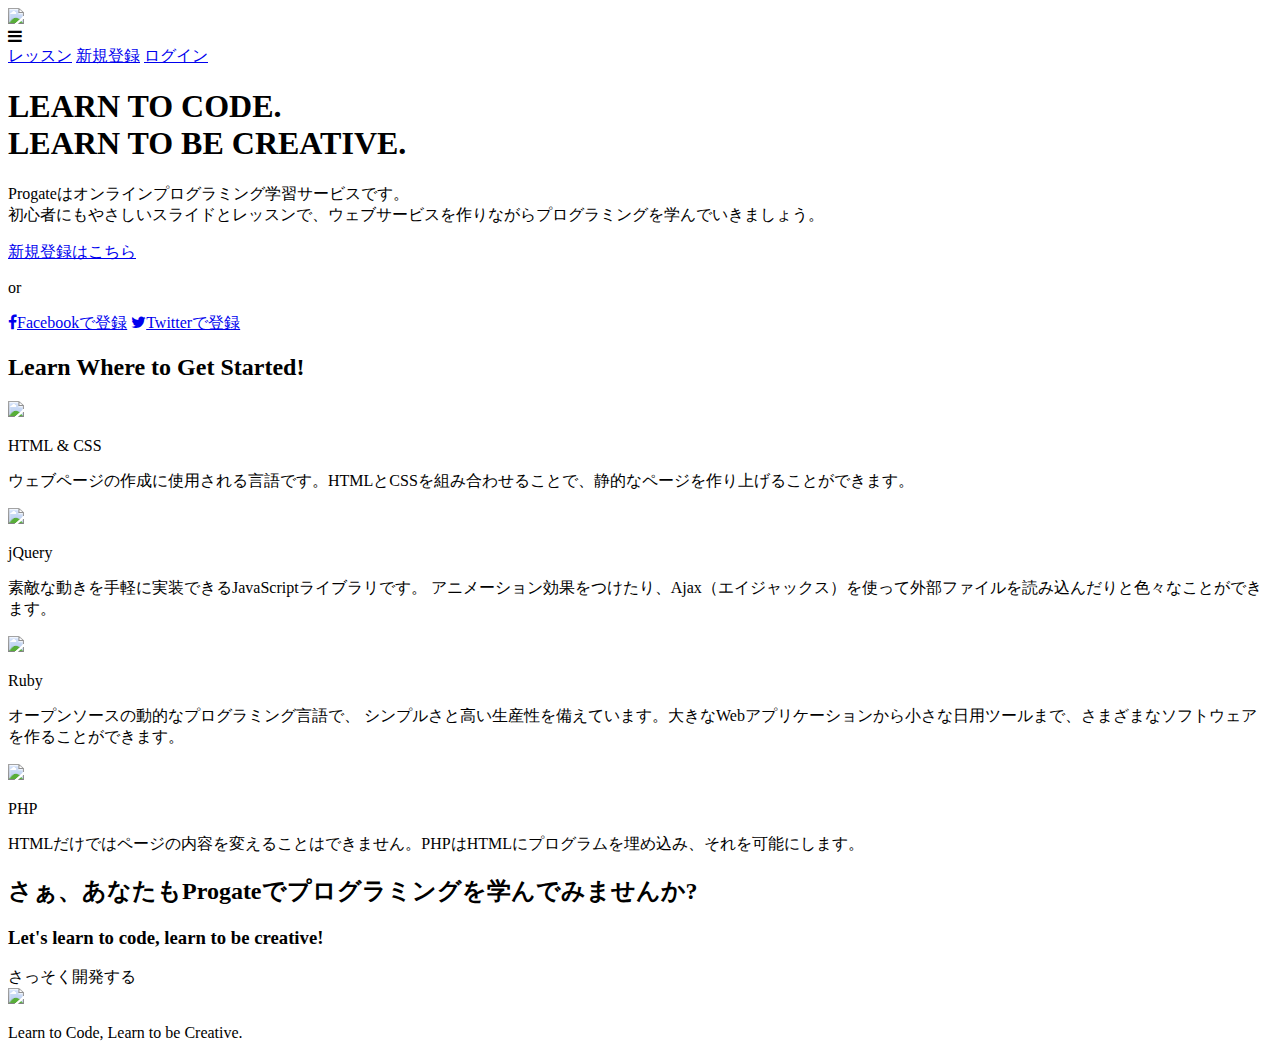
==== index.html @ 25fdf41f "Create index.html" ====
<!DOCTYPE html>
<html>
<head>
  <meta charset="utf-8">
  <meta name="viewport" content="width=device-width, initial-scale=1.0">
  <title>Progate</title>
  <link href="https://maxcdn.bootstrapcdn.com/font-awesome/4.7.0/css/font-awesome.min.css" rel="stylesheet" integrity="sha384-wvfXpqpZZVQGK6TAh5PVlGOfQNHSoD2xbE+QkPxCAFlNEevoEH3Sl0sibVcOQVnN" crossorigin="anonymous">
  <link rel="stylesheet" type="text/css" href="stylesheet.css">
</head>
<body>
  <header>
    <div class="container">
      <div class="header-left">
        <img class="logo" src="https://prog-8.com/images/html/advanced/main_logo.png">
      </div>
      <span class="fa fa-bars menu-icon"></span>
      <div class="header-right">
        <a href="#">レッスン</a>
        <a href="#">新規登録</a>
        <a href="#" class="login">ログイン</a>
      </div>
    </div>
  </header>
  <div class="top-wrapper">
    <div class="container">
      <h1>LEARN TO CODE.<br>LEARN TO BE CREATIVE.</h1>
      <p>Progateはオンラインプログラミング学習サービスです。<br>初心者にもやさしいスライドとレッスンで、ウェブサービスを作りながらプログラミングを学んでいきましょう。</p>
      <div class="btn-wrapper">
        <a href="#" class="btn signup">新規登録はこちら</a>
        <p>or</p>
        <a href="#" class="btn facebook"><span class="fa fa-facebook"></span>Facebookで登録</a>
        <a href="#" class="btn twitter"><span class="fa fa-twitter"></span>Twitterで登録</a>
      </div>
    </div>
  </div>
  <div class="lesson-wrapper">
    <div class="container">
      <div class="heading">
        <h2>Learn Where to Get Started!</h2>
      </div>
      <div class="lessons">
        <div class="lesson">
          <div class="lesson-icon">
            <img src="https://prog-8.com/images/html/advanced/html.png">
            <p>HTML & CSS</p>
          </div>
          <p class="text-contents">ウェブページの作成に使用される言語です。HTMLとCSSを組み合わせることで、静的なページを作り上げることができます。</p>
        </div>
        <div class="lesson">
          <div class="lesson-icon">
            <img src="https://prog-8.com/images/html/advanced/jQuery.png">
            <p>jQuery</p>
          </div>
          <p class="text-contents">素敵な動きを手軽に実装できるJavaScriptライブラリです。 アニメーション効果をつけたり、Ajax（エイジャックス）を使って外部ファイルを読み込んだりと色々なことができます。</p>
        </div>
        <div class="lesson">
          <div class="lesson-icon">
            <img src="https://prog-8.com/images/html/advanced/ruby.png">
            <p>Ruby</p>
          </div>
          <p class="text-contents">オープンソースの動的なプログラミング言語で、 シンプルさと高い生産性を備えています。大きなWebアプリケーションから小さな日用ツールまで、さまざまなソフトウェアを作ることができます。</p>
        </div>
        <div class="lesson">
          <div class="lesson-icon">
            <img src="https://prog-8.com/images/html/advanced/php.png">
            <p>PHP</p>
          </div>
          <p class="text-contents">HTMLだけではページの内容を変えることはできません。PHPはHTMLにプログラムを埋め込み、それを可能にします。</p>
        </div>
      </div>
      <div class="clear"></div>
    </div>
  </div>
  <div class="message-wrapper">
    <div class="container">
      <div class="heading">
        <h2>さぁ、あなたもProgateでプログラミングを学んでみませんか?</h2>
        <h3>Let's learn to code, learn to be creative!</h3>
      </div>
      <span class="btn message">さっそく開発する</span>
    </div>
  </div>
  <footer>
    <div class="container">
      <img src="https://prog-8.com/images/html/advanced/footer_logo.png">
      <p>Learn to Code, Learn to be Creative.</p>
    </div>
  </footer>
</body>
</html>
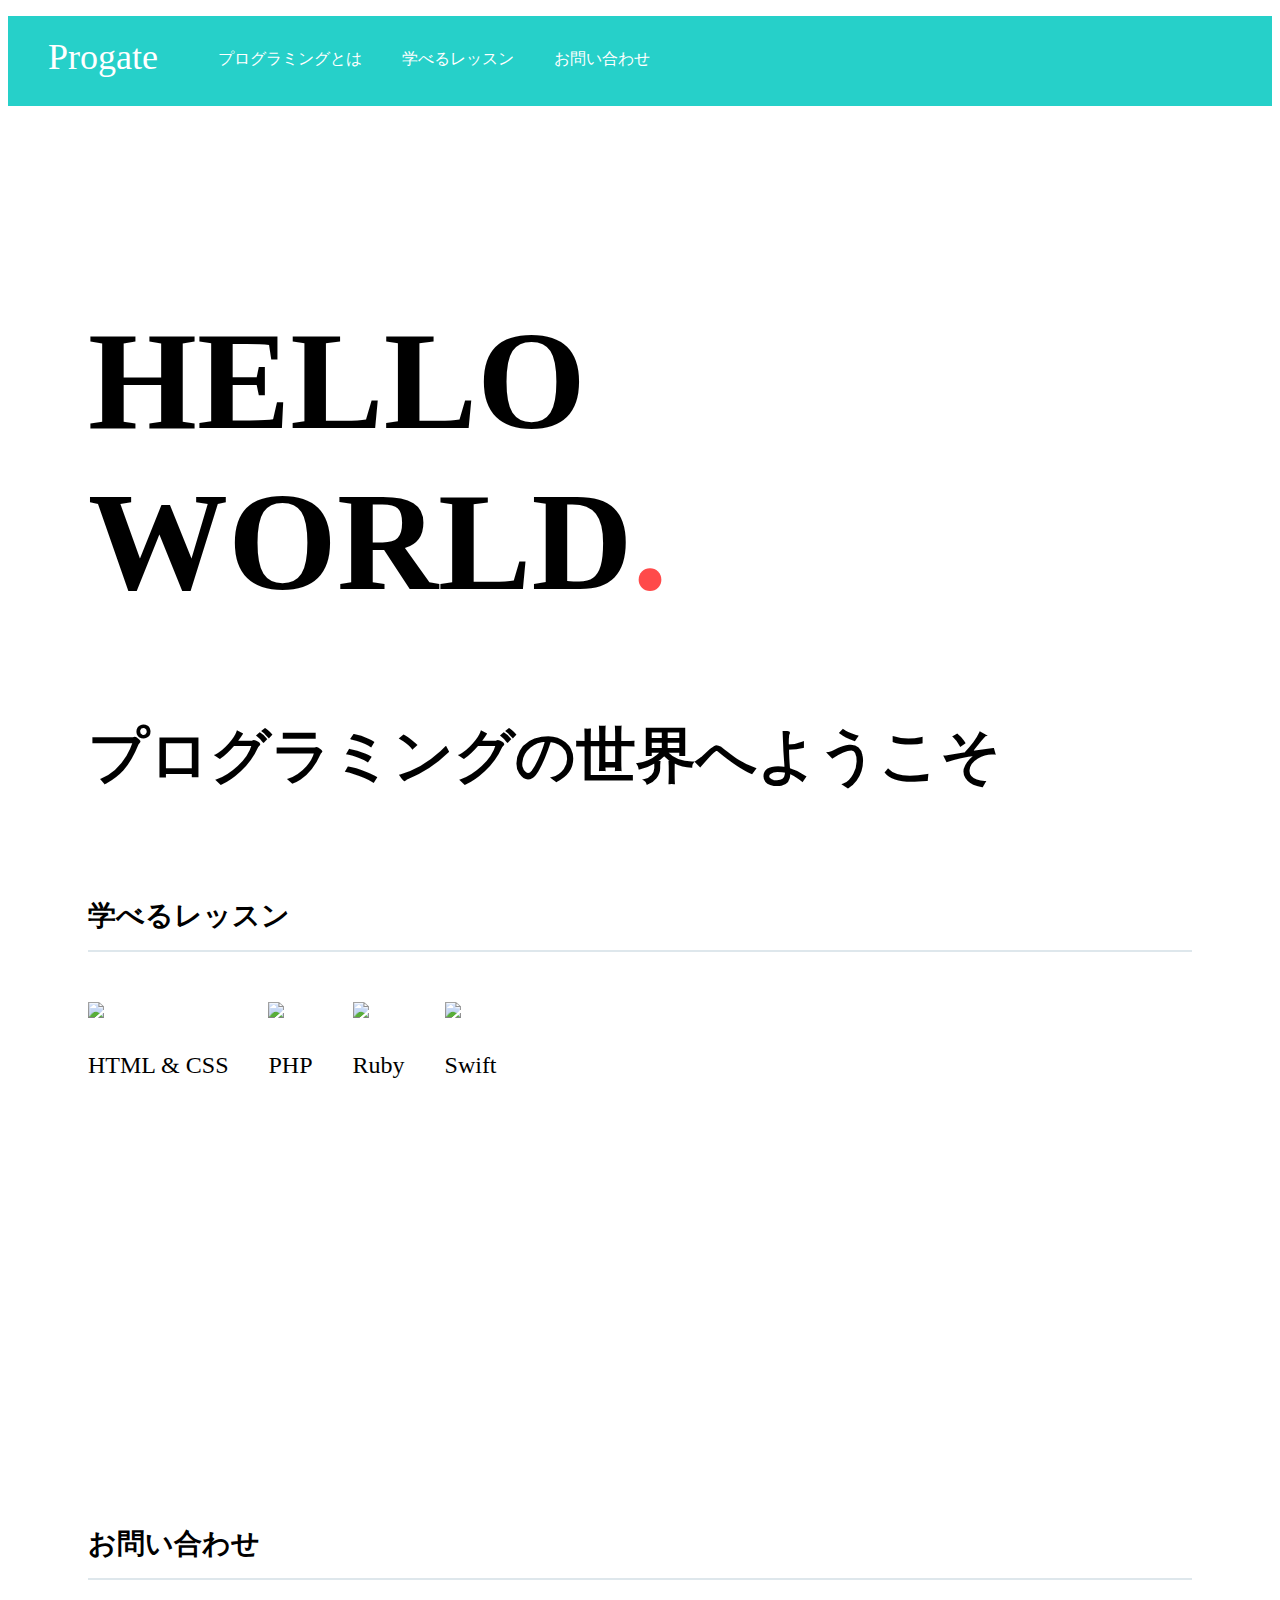
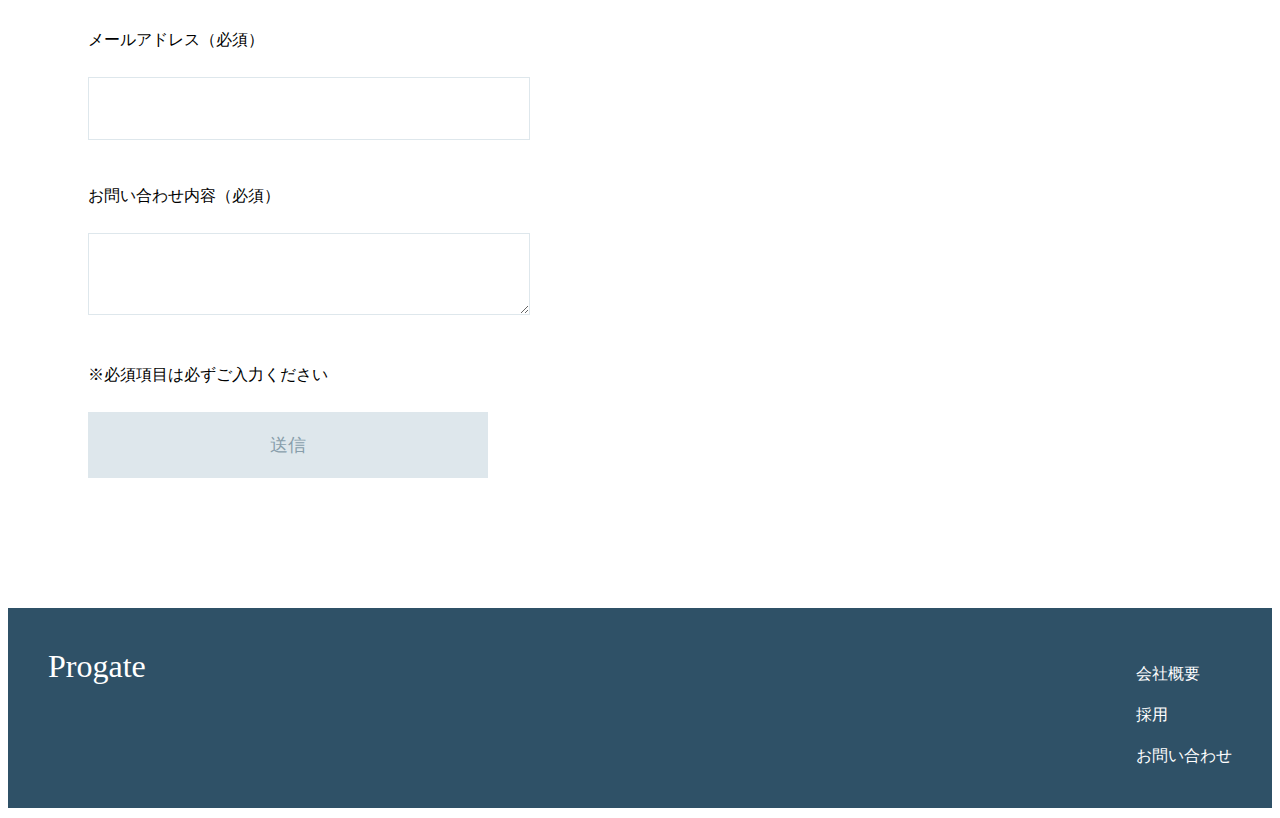
==== commit 65d05045: "Add files via upload" ====
--- a/index.html
+++ b/index.html
@@ -1,90 +1,71 @@
-<!DOCTYPE html>
-<html>
-<head>
-  <meta charset="utf-8">
-  <meta name="viewport" content="width=device-width, initial-scale=1.0">
-  <title>Progate</title>
-  <link href="https://maxcdn.bootstrapcdn.com/font-awesome/4.7.0/css/font-awesome.min.css" rel="stylesheet" integrity="sha384-wvfXpqpZZVQGK6TAh5PVlGOfQNHSoD2xbE+QkPxCAFlNEevoEH3Sl0sibVcOQVnN" crossorigin="anonymous">
-  <link rel="stylesheet" type="text/css" href="stylesheet.css">
-</head>
-<body>
-  <header>
-    <div class="container">
-      <div class="header-left">
-        <img class="logo" src="https://prog-8.com/images/html/advanced/main_logo.png">
-      </div>
-      <span class="fa fa-bars menu-icon"></span>
-      <div class="header-right">
-        <a href="#">レッスン</a>
-        <a href="#">新規登録</a>
-        <a href="#" class="login">ログイン</a>
-      </div>
-    </div>
-  </header>
-  <div class="top-wrapper">
-    <div class="container">
-      <h1>LEARN TO CODE.<br>LEARN TO BE CREATIVE.</h1>
-      <p>Progateはオンラインプログラミング学習サービスです。<br>初心者にもやさしいスライドとレッスンで、ウェブサービスを作りながらプログラミングを学んでいきましょう。</p>
-      <div class="btn-wrapper">
-        <a href="#" class="btn signup">新規登録はこちら</a>
-        <p>or</p>
-        <a href="#" class="btn facebook"><span class="fa fa-facebook"></span>Facebookで登録</a>
-        <a href="#" class="btn twitter"><span class="fa fa-twitter"></span>Twitterで登録</a>
-      </div>
-    </div>
-  </div>
-  <div class="lesson-wrapper">
-    <div class="container">
-      <div class="heading">
-        <h2>Learn Where to Get Started!</h2>
-      </div>
-      <div class="lessons">
-        <div class="lesson">
-          <div class="lesson-icon">
-            <img src="https://prog-8.com/images/html/advanced/html.png">
-            <p>HTML & CSS</p>
-          </div>
-          <p class="text-contents">ウェブページの作成に使用される言語です。HTMLとCSSを組み合わせることで、静的なページを作り上げることができます。</p>
-        </div>
-        <div class="lesson">
-          <div class="lesson-icon">
-            <img src="https://prog-8.com/images/html/advanced/jQuery.png">
-            <p>jQuery</p>
-          </div>
-          <p class="text-contents">素敵な動きを手軽に実装できるJavaScriptライブラリです。 アニメーション効果をつけたり、Ajax（エイジャックス）を使って外部ファイルを読み込んだりと色々なことができます。</p>
-        </div>
-        <div class="lesson">
-          <div class="lesson-icon">
-            <img src="https://prog-8.com/images/html/advanced/ruby.png">
-            <p>Ruby</p>
-          </div>
-          <p class="text-contents">オープンソースの動的なプログラミング言語で、 シンプルさと高い生産性を備えています。大きなWebアプリケーションから小さな日用ツールまで、さまざまなソフトウェアを作ることができます。</p>
-        </div>
-        <div class="lesson">
-          <div class="lesson-icon">
-            <img src="https://prog-8.com/images/html/advanced/php.png">
-            <p>PHP</p>
-          </div>
-          <p class="text-contents">HTMLだけではページの内容を変えることはできません。PHPはHTMLにプログラムを埋め込み、それを可能にします。</p>
-        </div>
-      </div>
-      <div class="clear"></div>
-    </div>
-  </div>
-  <div class="message-wrapper">
-    <div class="container">
-      <div class="heading">
-        <h2>さぁ、あなたもProgateでプログラミングを学んでみませんか?</h2>
-        <h3>Let's learn to code, learn to be creative!</h3>
-      </div>
-      <span class="btn message">さっそく開発する</span>
-    </div>
-  </div>
-  <footer>
-    <div class="container">
-      <img src="https://prog-8.com/images/html/advanced/footer_logo.png">
-      <p>Learn to Code, Learn to be Creative.</p>
-    </div>
-  </footer>
-</body>
-</html>
+<!DOCTYPE html>
+<html>
+  <head>
+    <meta charset="utf-8">
+    <title>Progate</title>
+    <link rel="stylesheet" href="stylesheet.css">
+  </head>
+  <body>
+    <div class="header">
+      <div class="header-logo">Progate</div>
+      <div class="header-list">
+        <ul>
+          <li>プログラミングとは</li>
+          <li>学べるレッスン</li>
+          <li>お問い合わせ</li>
+        </ul>
+      </div>
+    </div>
+
+    <div class="main">
+      <div class="copy-container">
+        <h1>HELLO WORLD<span>.</span></h1>
+        <h2>プログラミングの世界へようこそ</h2>
+      </div>
+      
+      <div class="contents">
+        <h3 class="section-title">学べるレッスン</h3>
+        <div class="contents-item">
+          <img src="https://s3-ap-northeast-1.amazonaws.com/progate/shared/images/lesson/html/study/html.svg">
+          <p>HTML & CSS</p>
+        </div>
+        <div class="contents-item">
+          <img src="https://s3-ap-northeast-1.amazonaws.com/progate/shared/images/lesson/html/study/php.svg">
+          <p>PHP</p>
+        </div>
+        <div class="contents-item">
+          <img src="https://s3-ap-northeast-1.amazonaws.com/progate/shared/images/lesson/html/study/ruby.svg">
+          <p>Ruby</p>
+        </div>
+        <div class="contents-item">
+          <img src="https://s3-ap-northeast-1.amazonaws.com/progate/shared/images/lesson/html/study/swift.svg">
+          <p>Swift</p>
+        </div>
+      </div>
+      
+      <div class="contact-form">
+        <h3 class="section-title">お問い合わせ</h3>
+        <p>メールアドレス（必須）</p>
+        <input>
+        
+        <p>お問い合わせ内容（必須）</p>
+        <textarea></textarea>
+        
+        <p>※必須項目は必ずご入力ください</p>
+        <input class="contact-submit" type="submit" value="送信">
+        
+      </div>
+    </div>
+
+    <div class="footer">
+      <div class="footer-logo">Progate</div>
+      <div class="footer-list">
+        <ul>
+          <li>会社概要</li>
+          <li>採用</li>
+          <li>お問い合わせ</li>
+        </ul>
+      </div>
+    </div>
+  </body>
+</html>--- a/stylesheet.css
+++ b/stylesheet.css
@@ -0,0 +1,101 @@
+body {
+    font-family: "Avenir Next";
+  }
+  
+  li {
+    list-style: none;
+  }
+  
+  .header {
+    background-color: #26d0c9;
+    color: #fff;
+    height: 90px;
+  }
+  
+  .header-logo {
+    float: left;
+    font-size: 36px;
+    padding: 20px 40px;
+  }
+  
+  .header-list li {
+    float: left;
+    padding: 33px 20px;
+  }
+  
+  .main {
+    padding: 100px 80px;
+  }
+  
+  .copy-container h1 {
+    font-size: 140px;
+  }
+  
+  .copy-container h2 {
+    font-size: 60px;
+  }
+  
+  .copy-container span {
+    color: #ff4a4a;
+  }
+  
+  .contents {
+    height: 500px;
+    margin-top: 100px;
+  }
+  
+  .section-title {
+    border-bottom: 2px solid #dee7ec;
+    font-size: 28px;
+    padding-bottom: 15px;
+    margin-bottom: 50px;
+  }
+  
+  .contents-item {
+    float: left;
+    margin-right: 40px;
+  }
+  
+  .contents-item p {
+    font-size: 24px;
+    margin-top: 30px;
+  }
+  
+  .contact-form {
+    padding-top: 100px;
+  }
+  
+  input,textarea {
+    width:400px;
+    margin-top:10px;
+    margin-bottom:30px;
+    padding:20px;
+    font-size:18px;
+    border:1px solid #dee7ec;
+  }
+  
+  .contact-submit {
+    background-color:#dee7ec;
+    color:#889eab;
+  }
+  
+  .footer {
+    background-color: #2f5167;
+    color: #fff;
+    height: 120px;
+    padding: 40px;
+  }
+  
+  .footer-logo {
+    float: left;
+    font-size: 32px;
+  }
+  
+  .footer-list {
+    float: right;
+  }
+  
+  .footer-list li {
+    padding-bottom: 20px;
+  }
+  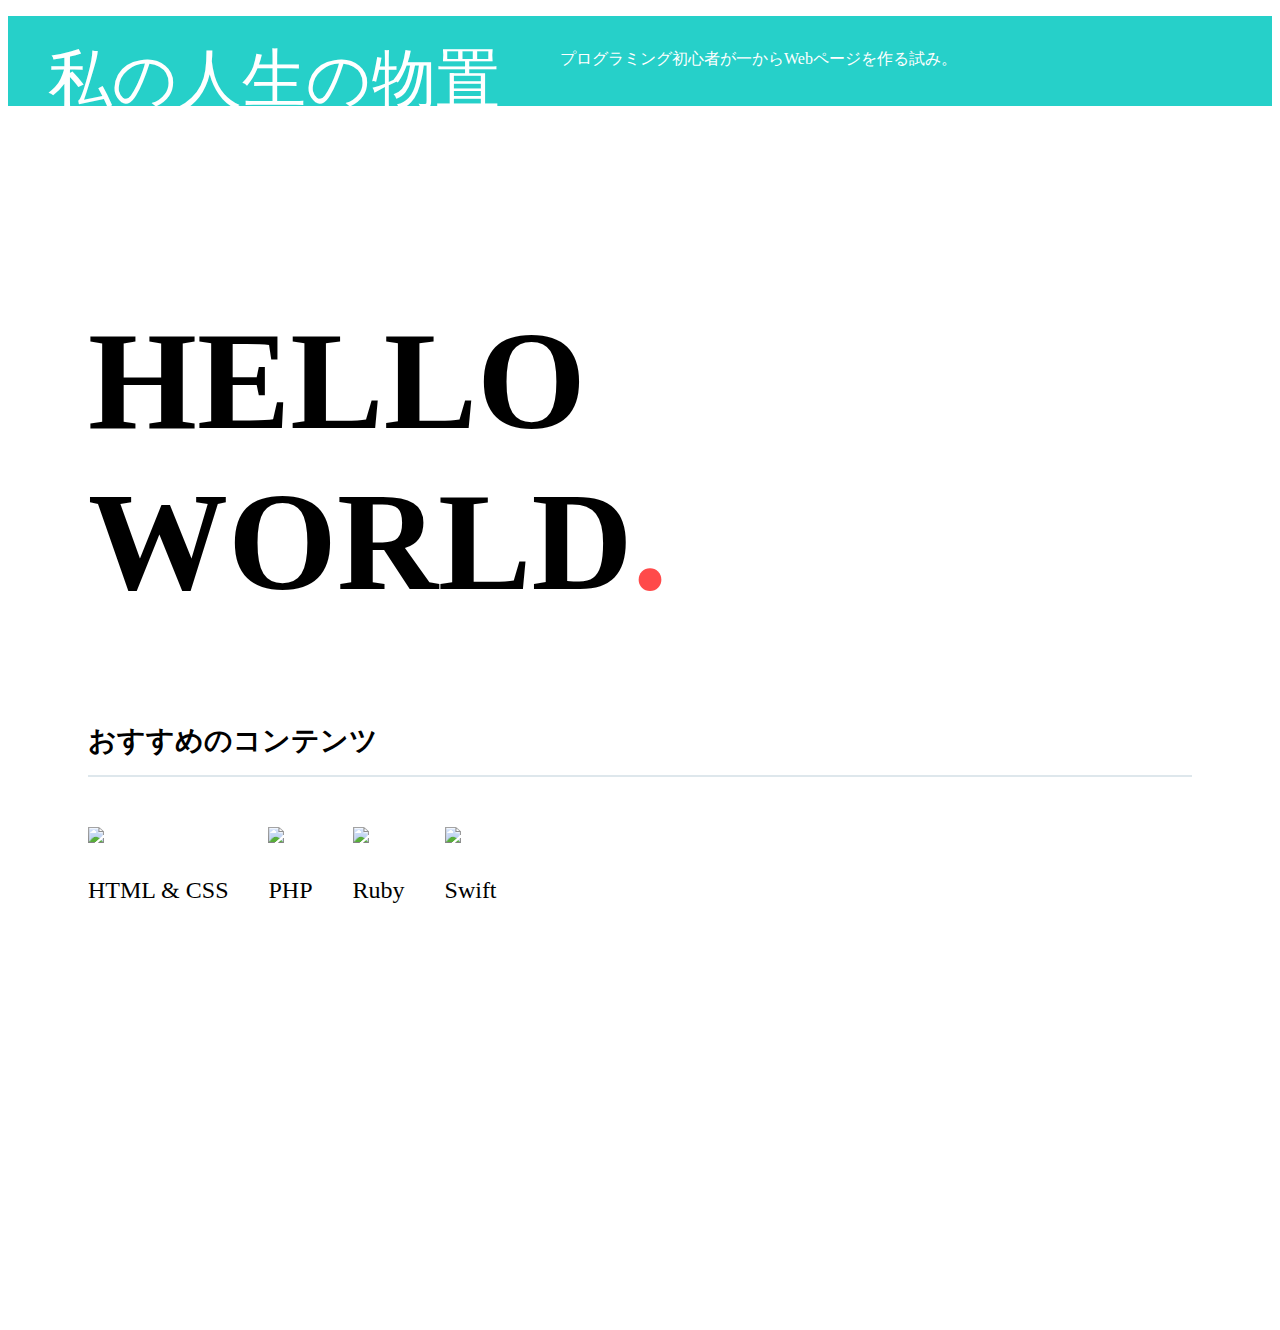
==== commit c4e1f548: "Add files via upload" ====
--- a/index.html
+++ b/index.html
@@ -2,17 +2,16 @@
 <html>
   <head>
     <meta charset="utf-8">
-    <title>Progate</title>
+    <title>私の人生の物置</title>
     <link rel="stylesheet" href="stylesheet.css">
   </head>
+
   <body>
     <div class="header">
-      <div class="header-logo">Progate</div>
+      <div class="header-logo">私の人生の物置</div>
       <div class="header-list">
         <ul>
-          <li>プログラミングとは</li>
-          <li>学べるレッスン</li>
-          <li>お問い合わせ</li>
+          <li>プログラミング初心者が一からWebページを作る試み。</li>
         </ul>
       </div>
     </div>
@@ -20,11 +19,11 @@
     <div class="main">
       <div class="copy-container">
         <h1>HELLO WORLD<span>.</span></h1>
-        <h2>プログラミングの世界へようこそ</h2>
+        <h2></h2>
       </div>
       
       <div class="contents">
-        <h3 class="section-title">学べるレッスン</h3>
+        <h3 class="section-title">おすすめのコンテンツ</h3>
         <div class="contents-item">
           <img src="https://s3-ap-northeast-1.amazonaws.com/progate/shared/images/lesson/html/study/html.svg">
           <p>HTML & CSS</p>
@@ -43,6 +42,7 @@
         </div>
       </div>
       
+      <!--
       <div class="contact-form">
         <h3 class="section-title">お問い合わせ</h3>
         <p>メールアドレス（必須）</p>
@@ -53,10 +53,12 @@
         
         <p>※必須項目は必ずご入力ください</p>
         <input class="contact-submit" type="submit" value="送信">
-        
       </div>
+      -->
     </div>
 
+
+<!--
     <div class="footer">
       <div class="footer-logo">Progate</div>
       <div class="footer-list">
@@ -68,4 +70,6 @@
       </div>
     </div>
   </body>
+-->
+
 </html>--- a/stylesheet.css
+++ b/stylesheet.css
@@ -14,7 +14,7 @@
   
   .header-logo {
     float: left;
-    font-size: 36px;
+    font-size: 64px;
     padding: 20px 40px;
   }
   
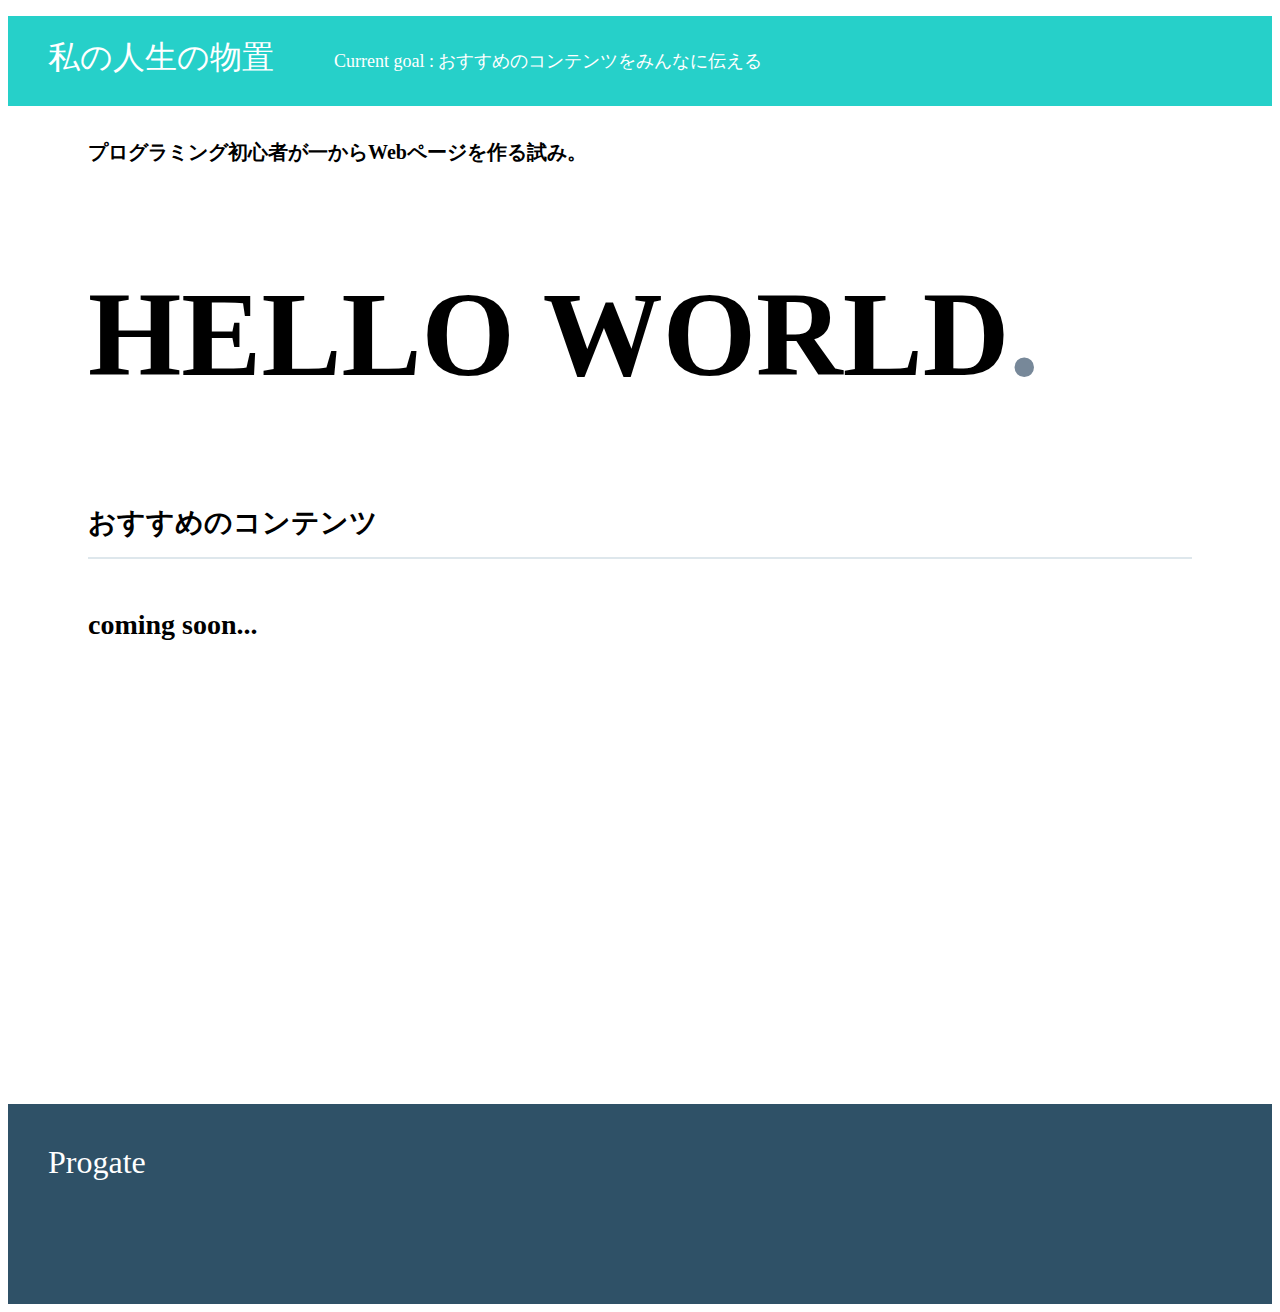
==== commit 8f1d3d0b: "Add files via upload" ====
--- a/index.html
+++ b/index.html
@@ -11,19 +11,21 @@
       <div class="header-logo">私の人生の物置</div>
       <div class="header-list">
         <ul>
-          <li>プログラミング初心者が一からWebページを作る試み。</li>
+          <li>Current goal : おすすめのコンテンツをみんなに伝える</li>
         </ul>
       </div>
     </div>
 
     <div class="main">
       <div class="copy-container">
-        <h1>HELLO WORLD<span>.</span></h1>
-        <h2></h2>
+        <h1>プログラミング初心者が一からWebページを作る試み。</h1>
+        <h2>HELLO WORLD<span>.</span></h2>
       </div>
       
       <div class="contents">
         <h3 class="section-title">おすすめのコンテンツ</h3>
+        <h4>coming soon...</h4>
+        <!--
         <div class="contents-item">
           <img src="https://s3-ap-northeast-1.amazonaws.com/progate/shared/images/lesson/html/study/html.svg">
           <p>HTML & CSS</p>
@@ -40,6 +42,8 @@
           <img src="https://s3-ap-northeast-1.amazonaws.com/progate/shared/images/lesson/html/study/swift.svg">
           <p>Swift</p>
         </div>
+        -->
+
       </div>
       
       <!--
@@ -57,19 +61,18 @@
       -->
     </div>
 
-
-<!--
     <div class="footer">
       <div class="footer-logo">Progate</div>
       <div class="footer-list">
+        <!--
         <ul>
           <li>会社概要</li>
           <li>採用</li>
           <li>お問い合わせ</li>
         </ul>
+        -->
       </div>
     </div>
   </body>
--->
 
 </html>--- a/stylesheet.css
+++ b/stylesheet.css
@@ -14,29 +14,33 @@
   
   .header-logo {
     float: left;
-    font-size: 64px;
+    font-size: 32px;
     padding: 20px 40px;
   }
   
   .header-list li {
     float: left;
     padding: 33px 20px;
+    font-size:18px;
   }
   
   .main {
-    padding: 100px 80px;
+    padding-top:20px;
+    padding-left:80px;
+    padding-right:80px;
+    padding-bottom:100px;
   }
   
   .copy-container h1 {
-    font-size: 140px;
+    font-size: 20px;
   }
   
   .copy-container h2 {
-    font-size: 60px;
+    font-size: 120px;
   }
   
   .copy-container span {
-    color: #ff4a4a;
+    color: #778899;
   }
   
   .contents {
@@ -49,6 +53,10 @@
     font-size: 28px;
     padding-bottom: 15px;
     margin-bottom: 50px;
+  }
+
+  h4 {
+    font-size:28px;
   }
   
   .contents-item {
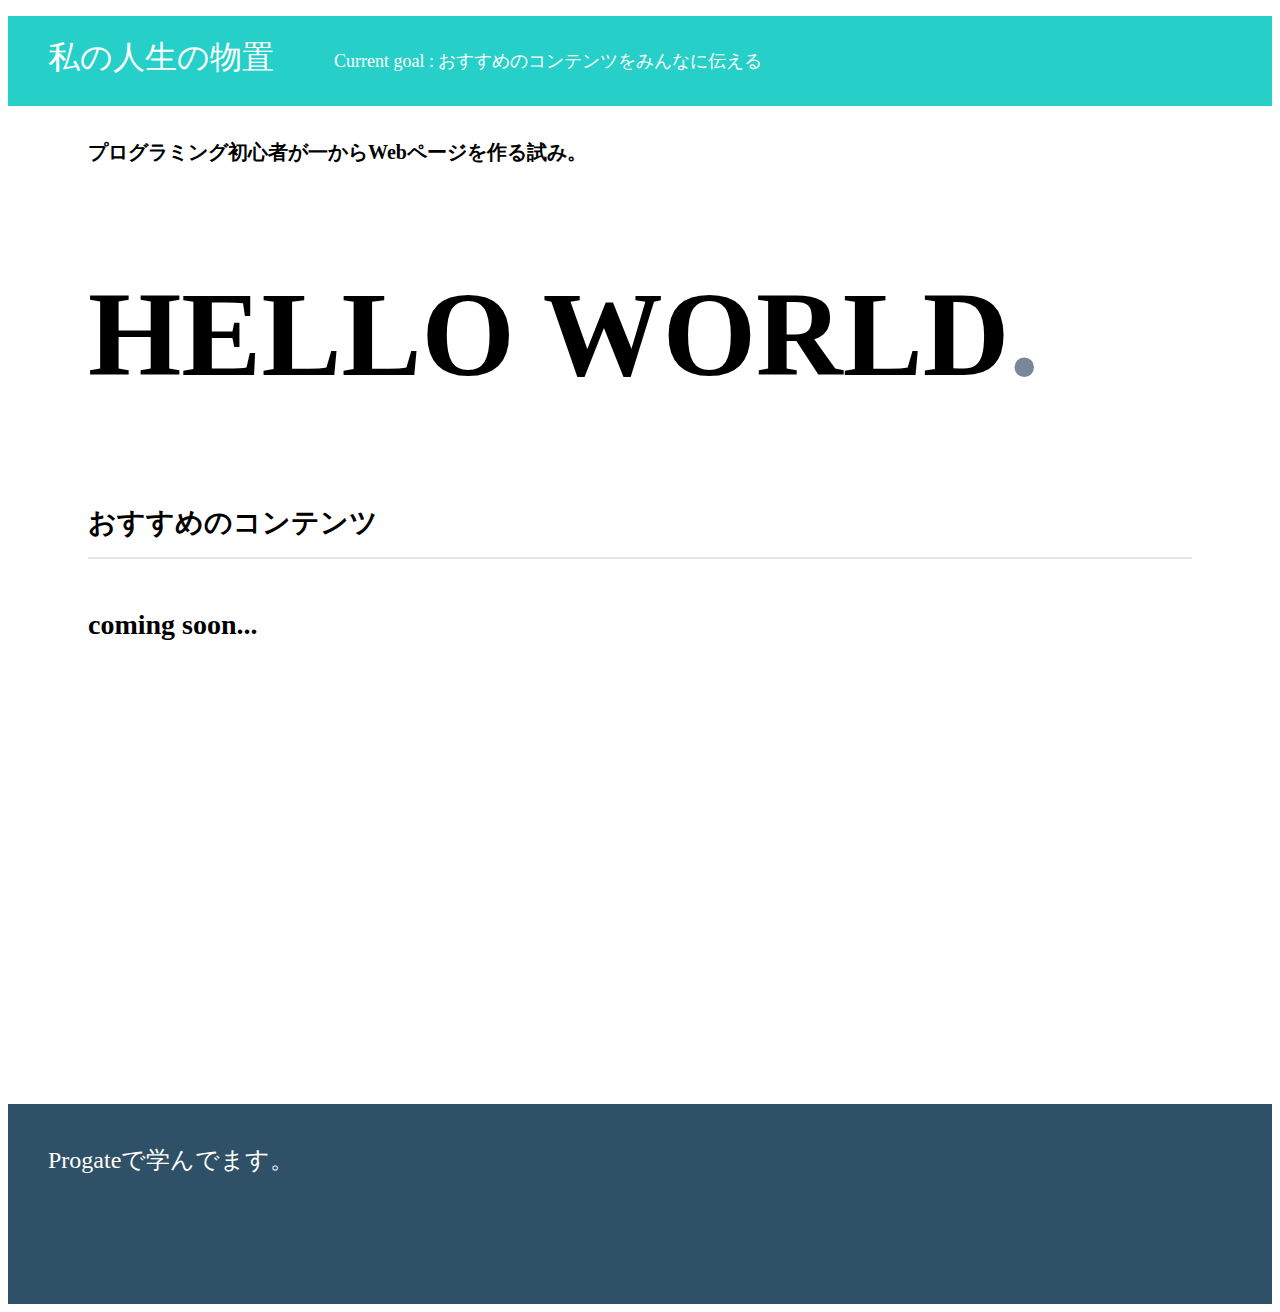
==== commit de9f1677: "Add files via upload" ====
--- a/index.html
+++ b/index.html
@@ -62,7 +62,7 @@
     </div>
 
     <div class="footer">
-      <div class="footer-logo">Progate</div>
+      <div class="footer-logo">Progateで学んでます。</div>
       <div class="footer-list">
         <!--
         <ul>
--- a/stylesheet.css
+++ b/stylesheet.css
@@ -96,7 +96,7 @@
   
   .footer-logo {
     float: left;
-    font-size: 32px;
+    font-size: 24px;
   }
   
   .footer-list {
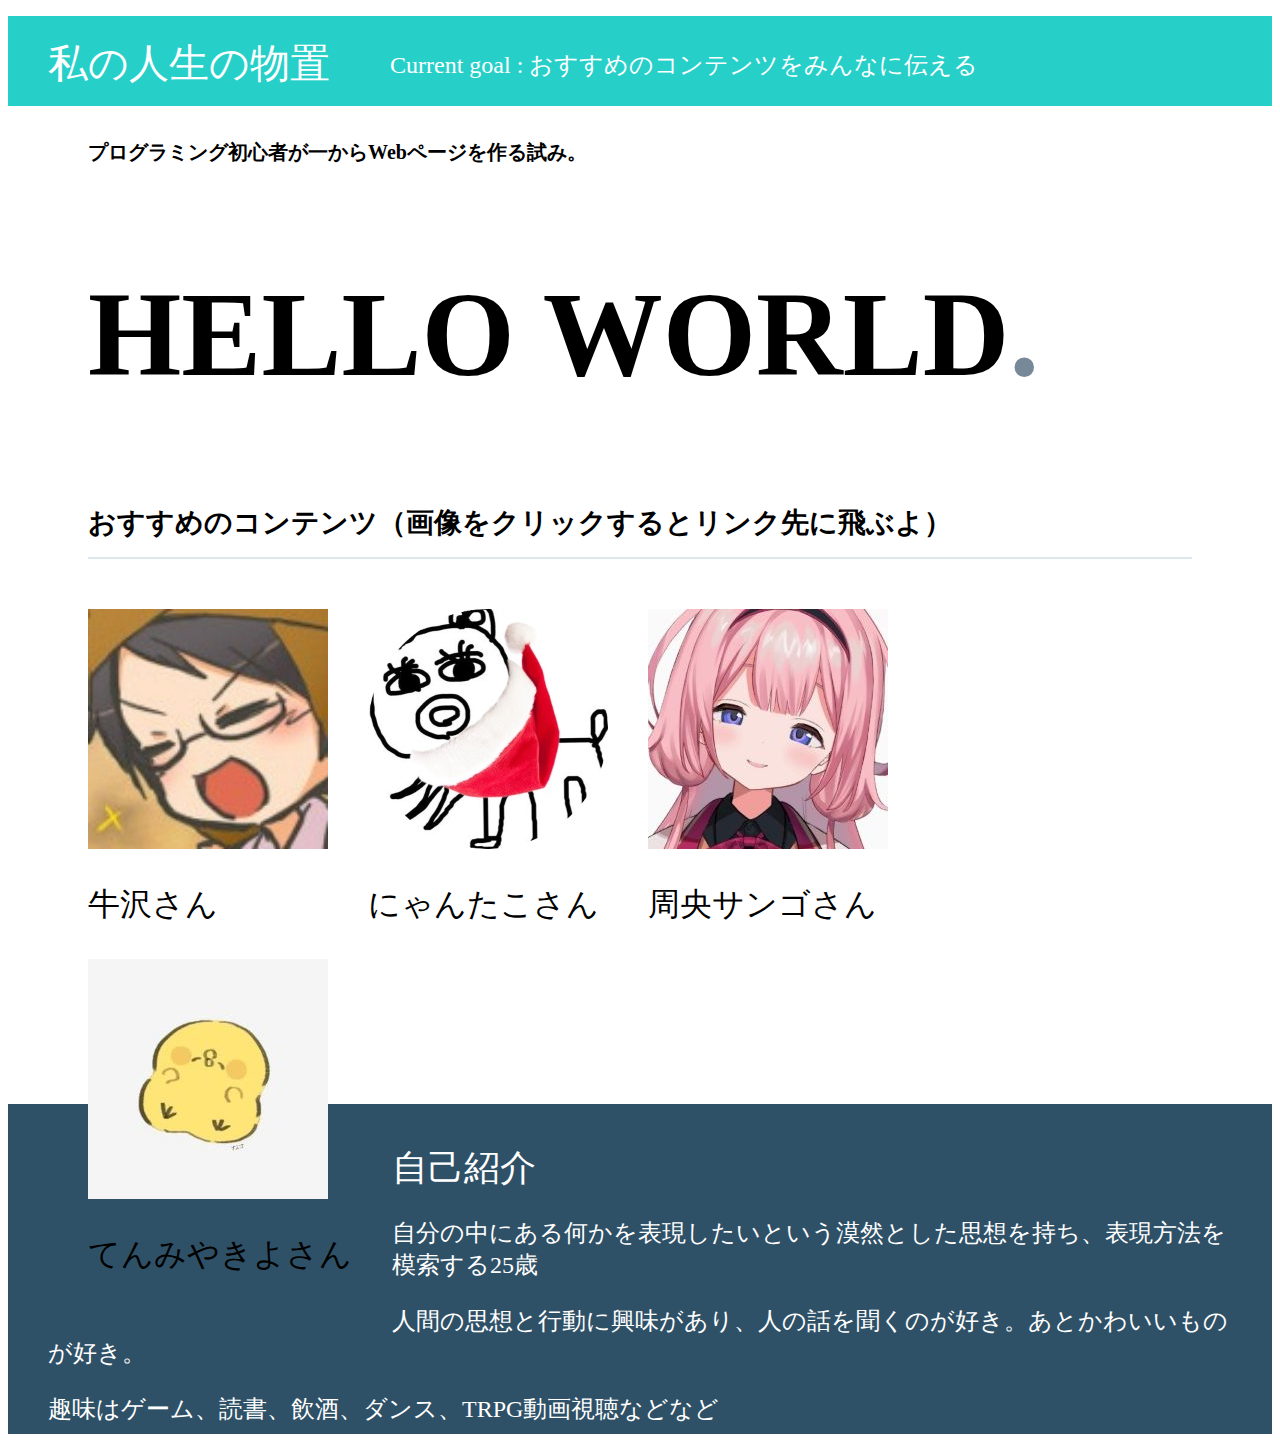
==== commit a675384a: "Add files via upload" ====
--- a/index.html
+++ b/index.html
@@ -23,21 +23,55 @@
       </div>
       
       <div class="contents">
-        <h3 class="section-title">おすすめのコンテンツ</h3>
-        <h4>coming soon...</h4>
+        <h3 class="section-title">おすすめのコンテンツ（画像をクリックするとリンク先に飛ぶよ）</h3>
+        
+        <div class="contents-item">
+          <a href="https://www.youtube.com/c/ushizawa16">
+            <img src="ushizawa_240x240.jpg">
+          </a>
+          <p>牛沢さん</p>
+        </div>
+
+        <div class="contents-item">
+          <a href="https://www.youtube.com/channel/UC6XdFs8T6Ei54O0FYl3PVVA">
+            <img src="Nyantako_240x240.jpg">
+          </a>
+          <p>にゃんたこさん</p>
+        </div>
+
+        <div class="contents-item">
+          <a href="https://www.youtube.com/channel/UCL_O_HXgLJx3Auteer0n0pA">
+            <img src="Suosango_240x240.jpg">
+          </a>
+          <p>周央サンゴさん</p>
+        </div> 
+
+        <div class="contents-item">
+          <a href="https://twitter.com/tenmiyakiyo">
+            <!--<img class="picture01" src="Jb5RpZcv_400x400.jpg">-->
+            <img src="tenmiyakiyo_240x240.jpg">
+          </a>
+          <p>てんみやきよさん</p>
+        </div>
+
+
+
         <!--
         <div class="contents-item">
           <img src="https://s3-ap-northeast-1.amazonaws.com/progate/shared/images/lesson/html/study/html.svg">
           <p>HTML & CSS</p>
         </div>
+
         <div class="contents-item">
           <img src="https://s3-ap-northeast-1.amazonaws.com/progate/shared/images/lesson/html/study/php.svg">
           <p>PHP</p>
         </div>
+
         <div class="contents-item">
           <img src="https://s3-ap-northeast-1.amazonaws.com/progate/shared/images/lesson/html/study/ruby.svg">
           <p>Ruby</p>
         </div>
+
         <div class="contents-item">
           <img src="https://s3-ap-northeast-1.amazonaws.com/progate/shared/images/lesson/html/study/swift.svg">
           <p>Swift</p>
@@ -62,15 +96,16 @@
     </div>
 
     <div class="footer">
-      <div class="footer-logo">Progateで学んでます。</div>
+      <div class="footer-logo">自己紹介</div>
+      <p>自分の中にある何かを表現したいという漠然とした思想を持ち、表現方法を模索する25歳</p>
+      <p>人間の思想と行動に興味があり、人の話を聞くのが好き。あとかわいいものが好き。</p>
+      <p>趣味はゲーム、読書、飲酒、ダンス、TRPG動画視聴などなど</p>
       <div class="footer-list">
-        <!--
         <ul>
-          <li>会社概要</li>
-          <li>採用</li>
-          <li>お問い合わせ</li>
+          <li></li>
+          <li></li>
+          <li></li>
         </ul>
-        -->
       </div>
     </div>
   </body>
--- a/stylesheet.css
+++ b/stylesheet.css
@@ -14,14 +14,14 @@
   
   .header-logo {
     float: left;
-    font-size: 32px;
+    font-size: 40px;
     padding: 20px 40px;
   }
   
   .header-list li {
     float: left;
     padding: 33px 20px;
-    font-size:18px;
+    font-size:24px;
   }
   
   .main {
@@ -65,10 +65,10 @@
   }
   
   .contents-item p {
-    font-size: 24px;
+    font-size: 32px;
     margin-top: 30px;
   }
-  
+ 
   .contact-form {
     padding-top: 100px;
   }
@@ -90,15 +90,20 @@
   .footer {
     background-color: #2f5167;
     color: #fff;
-    height: 120px;
+    height: 250px;
     padding: 40px;
   }
   
   .footer-logo {
-    float: left;
-    font-size: 24px;
+    /*float: left;*/
+    font-size: 36px;
+  }
+
+  .footer p {
+    font-size:24px;
   }
   
+/*
   .footer-list {
     float: right;
   }
@@ -106,4 +111,5 @@
   .footer-list li {
     padding-bottom: 20px;
   }
+*/
   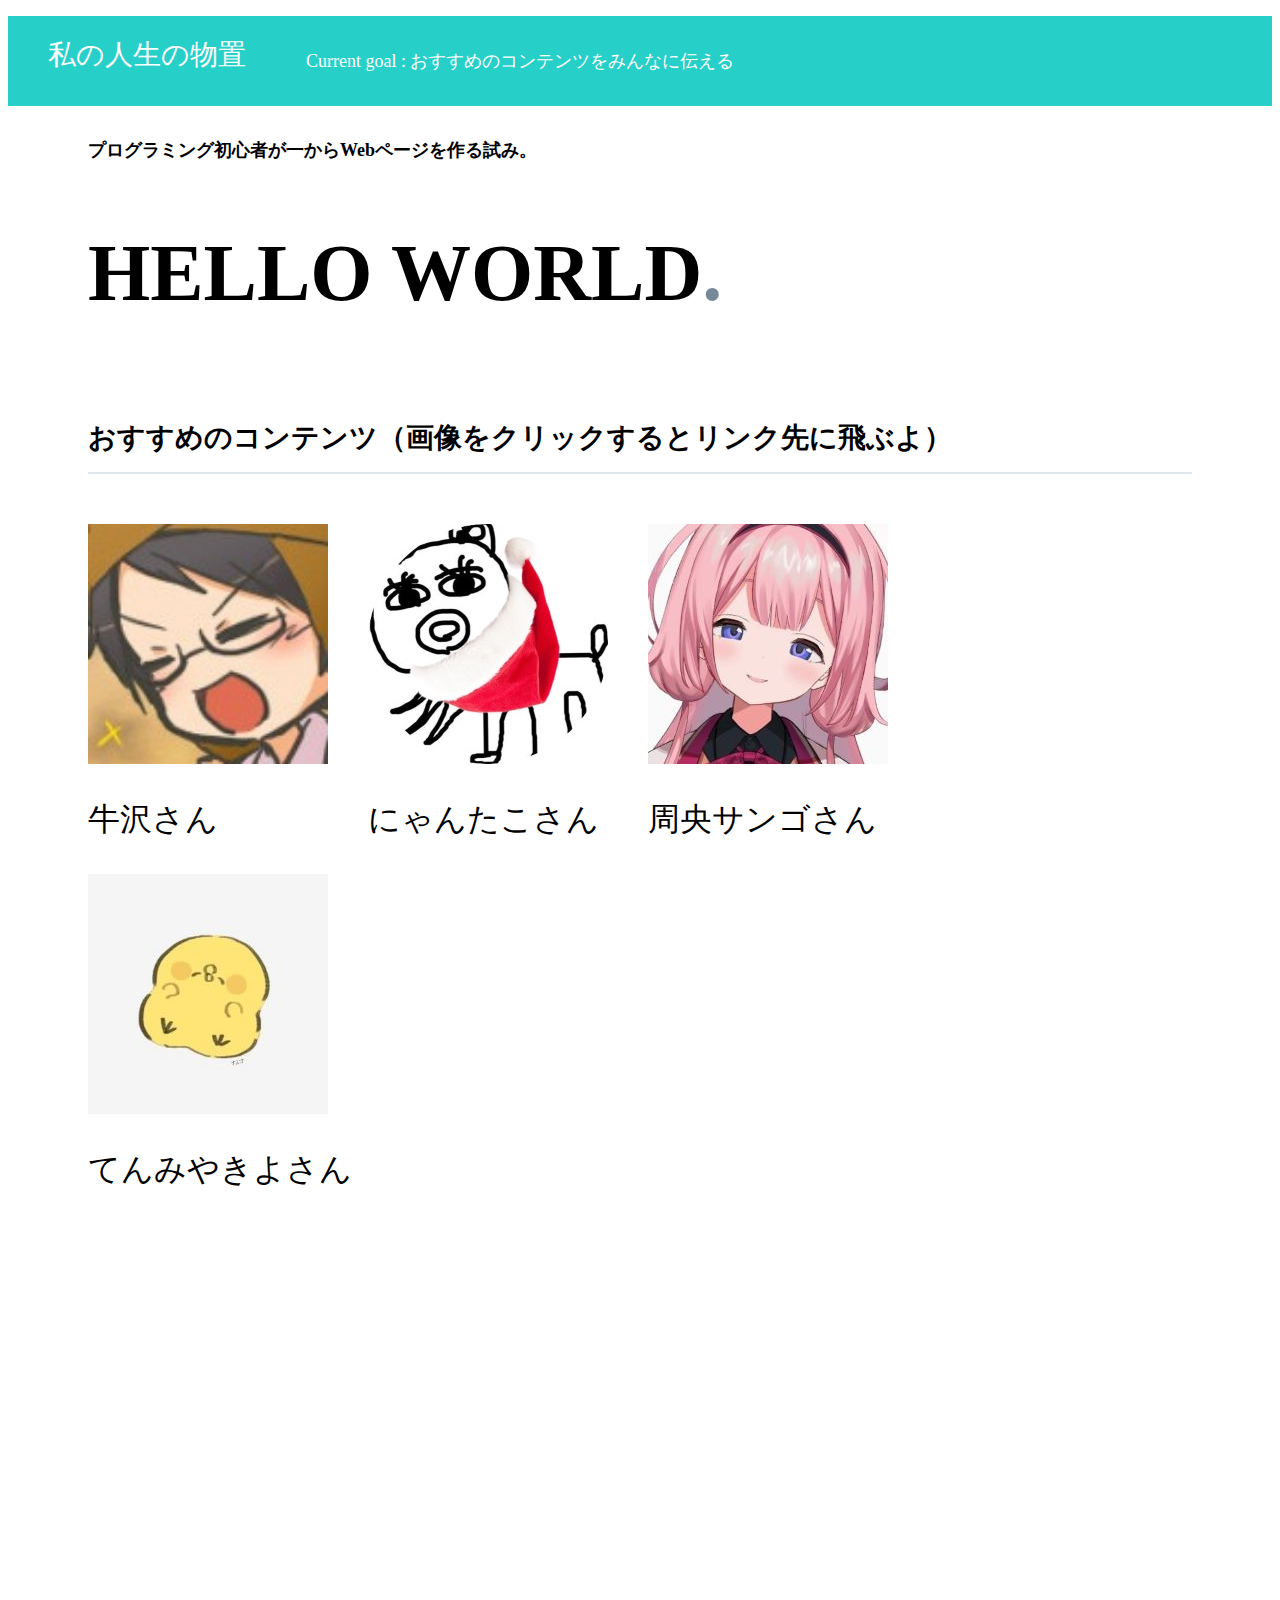
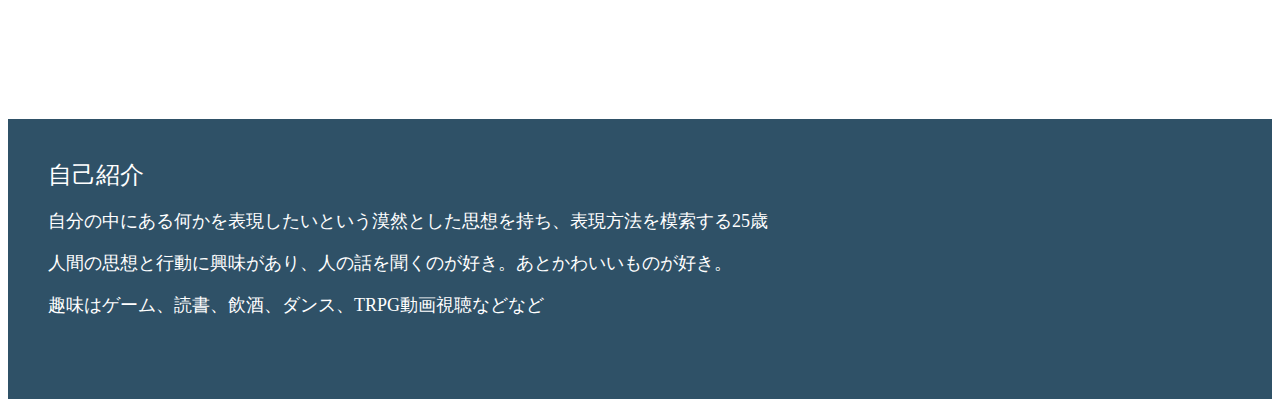
==== commit 59d57cfe: "Add files via upload" ====
--- a/index.html
+++ b/index.html
@@ -48,35 +48,10 @@
 
         <div class="contents-item">
           <a href="https://twitter.com/tenmiyakiyo">
-            <!--<img class="picture01" src="Jb5RpZcv_400x400.jpg">-->
             <img src="tenmiyakiyo_240x240.jpg">
           </a>
           <p>てんみやきよさん</p>
         </div>
-
-
-
-        <!--
-        <div class="contents-item">
-          <img src="https://s3-ap-northeast-1.amazonaws.com/progate/shared/images/lesson/html/study/html.svg">
-          <p>HTML & CSS</p>
-        </div>
-
-        <div class="contents-item">
-          <img src="https://s3-ap-northeast-1.amazonaws.com/progate/shared/images/lesson/html/study/php.svg">
-          <p>PHP</p>
-        </div>
-
-        <div class="contents-item">
-          <img src="https://s3-ap-northeast-1.amazonaws.com/progate/shared/images/lesson/html/study/ruby.svg">
-          <p>Ruby</p>
-        </div>
-
-        <div class="contents-item">
-          <img src="https://s3-ap-northeast-1.amazonaws.com/progate/shared/images/lesson/html/study/swift.svg">
-          <p>Swift</p>
-        </div>
-        -->
 
       </div>
       
@@ -100,6 +75,7 @@
       <p>自分の中にある何かを表現したいという漠然とした思想を持ち、表現方法を模索する25歳</p>
       <p>人間の思想と行動に興味があり、人の話を聞くのが好き。あとかわいいものが好き。</p>
       <p>趣味はゲーム、読書、飲酒、ダンス、TRPG動画視聴などなど</p>
+
       <div class="footer-list">
         <ul>
           <li></li>
--- a/stylesheet.css
+++ b/stylesheet.css
@@ -14,14 +14,14 @@
   
   .header-logo {
     float: left;
-    font-size: 40px;
+    font-size: 28px;
     padding: 20px 40px;
   }
   
   .header-list li {
     float: left;
     padding: 33px 20px;
-    font-size:24px;
+    font-size:18px;
   }
   
   .main {
@@ -32,11 +32,11 @@
   }
   
   .copy-container h1 {
-    font-size: 20px;
+    font-size: 18px;
   }
   
   .copy-container h2 {
-    font-size: 120px;
+    font-size: 80px;
   }
   
   .copy-container span {
@@ -44,7 +44,7 @@
   }
   
   .contents {
-    height: 500px;
+    height: 1200px;
     margin-top: 100px;
   }
   
@@ -90,17 +90,17 @@
   .footer {
     background-color: #2f5167;
     color: #fff;
-    height: 250px;
+    height: 200px;
     padding: 40px;
   }
   
   .footer-logo {
     /*float: left;*/
-    font-size: 36px;
+    font-size: 24px;
   }
 
   .footer p {
-    font-size:24px;
+    font-size:18px;
   }
   
 /*
